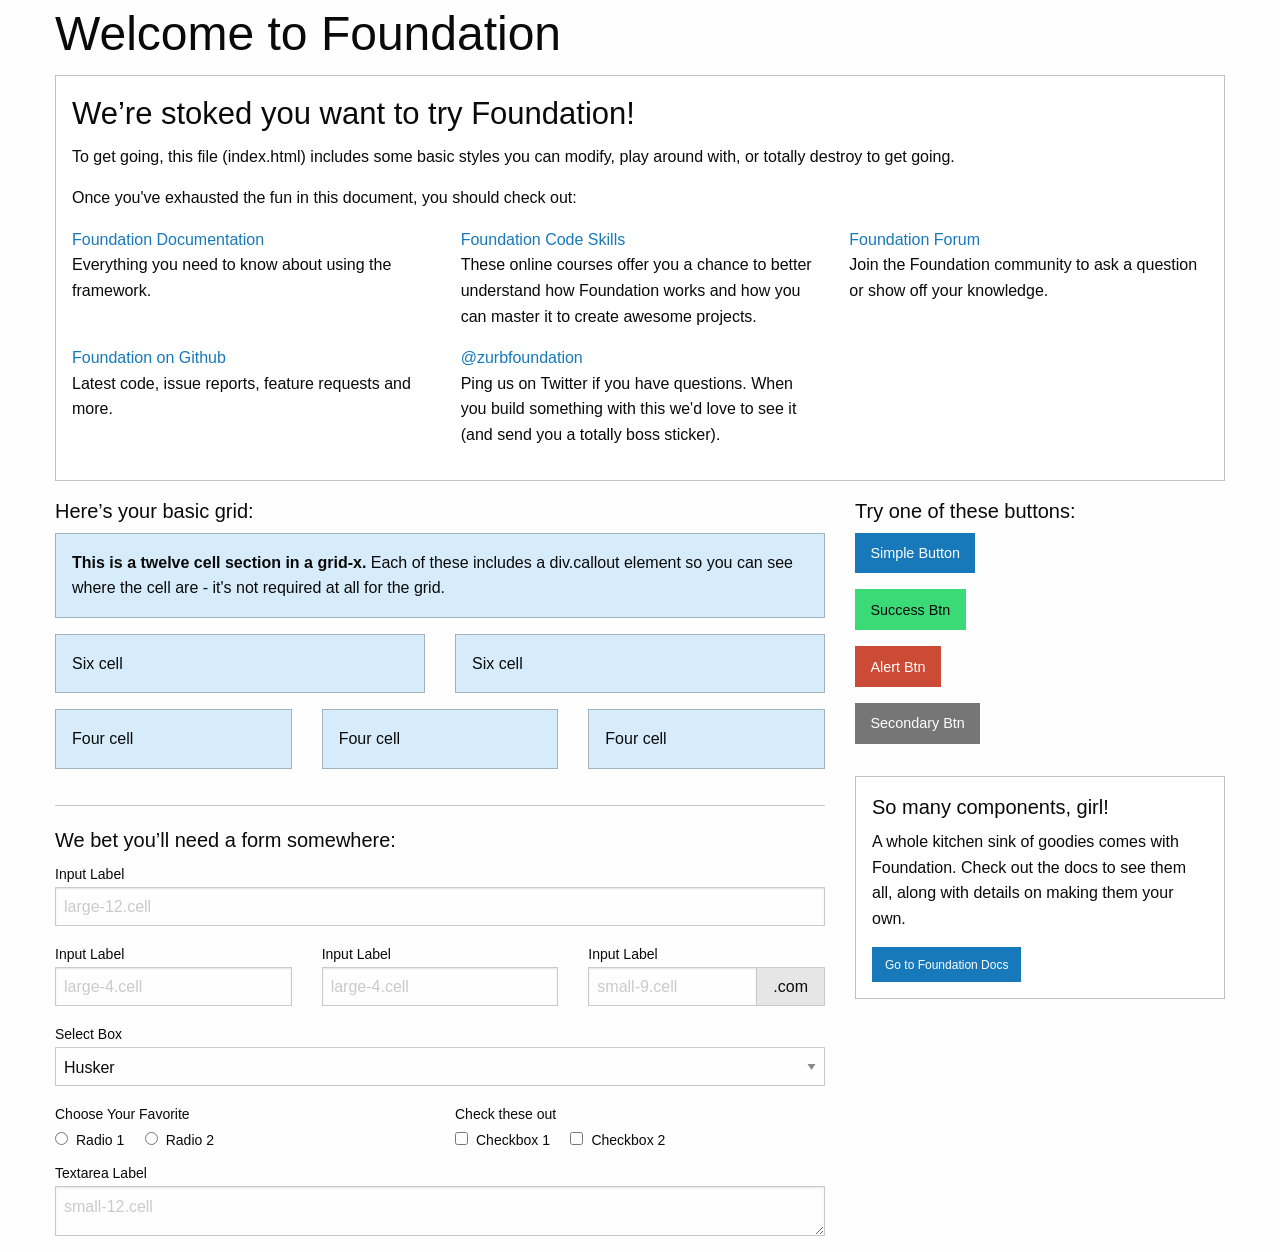
==== index.html @ 9f64d3df "Begin" ====
<!doctype html>
<html class="no-js" lang="en" dir="ltr">
  <head>
    <meta charset="utf-8">
    <meta http-equiv="x-ua-compatible" content="ie=edge">
    <meta name="viewport" content="width=device-width, initial-scale=1.0">
    <title>Foundation for Sites</title>
    <link rel="stylesheet" href="css/foundation.css">
    <link rel="stylesheet" href="css/app.css">
  </head>
  <body>
    <div class="grid-container">
      <div class="grid-x grid-padding-x">
        <div class="large-12 cell">
          <h1>Welcome to Foundation</h1>
        </div>
      </div>

      <div class="grid-x grid-padding-x">
        <div class="large-12 cell">
          <div class="callout">
            <h3>We&rsquo;re stoked you want to try Foundation! </h3>
            <p>To get going, this file (index.html) includes some basic styles you can modify, play around with, or totally destroy to get going.</p>
            <p>Once you've exhausted the fun in this document, you should check out:</p>
            <div class="grid-x grid-padding-x">
              <div class="large-4 medium-4 cell">
                <p><a href="http://foundation.zurb.com/docs">Foundation Documentation</a><br />Everything you need to know about using the framework.</p>
              </div>
              <div class="large-4 medium-4 cell">
                <p><a href="http://zurb.com/university/code-skills">Foundation Code Skills</a><br />These online courses offer you a chance to better understand how Foundation works and how you can master it to create awesome projects.</p>
              </div>
              <div class="large-4 medium-4 cell">
                <p><a href="http://foundation.zurb.com/forum">Foundation Forum</a><br />Join the Foundation community to ask a question or show off your knowledge.</p>
              </div>
            </div>
            <div class="grid-x grid-padding-x">
              <div class="large-4 medium-4 medium-push-2 cell">
                <p><a href="http://github.com/zurb/foundation">Foundation on Github</a><br />Latest code, issue reports, feature requests and more.</p>
              </div>
              <div class="large-4 medium-4 medium-pull-2 cell">
                <p><a href="https://twitter.com/ZURBfoundation">@zurbfoundation</a><br />Ping us on Twitter if you have questions. When you build something with this we'd love to see it (and send you a totally boss sticker).</p>
              </div>
            </div>
          </div>
        </div>
      </div>

      <div class="grid-x grid-padding-x">
        <div class="large-8 medium-8 cell">
          <h5>Here&rsquo;s your basic grid:</h5>
          <!-- Grid Example -->

          <div class="grid-x grid-padding-x">
            <div class="large-12 cell">
              <div class="primary callout">
                <p><strong>This is a twelve cell section in a grid-x.</strong> Each of these includes a div.callout element so you can see where the cell are - it's not required at all for the grid.</p>
              </div>
            </div>
          </div>
          <div class="grid-x grid-padding-x">
            <div class="large-6 medium-6 cell">
              <div class="primary callout">
                <p>Six cell</p>
              </div>
            </div>
            <div class="large-6 medium-6 cell">
              <div class="primary callout">
                <p>Six cell</p>
              </div>
            </div>
          </div>
          <div class="grid-x grid-padding-x">
            <div class="large-4 medium-4 small-4 cell">
              <div class="primary callout">
                <p>Four cell</p>
              </div>
            </div>
            <div class="large-4 medium-4 small-4 cell">
              <div class="primary callout">
                <p>Four cell</p>
              </div>
            </div>
            <div class="large-4 medium-4 small-4 cell">
              <div class="primary callout">
                <p>Four cell</p>
              </div>
            </div>
          </div>

          <hr />

          <h5>We bet you&rsquo;ll need a form somewhere:</h5>
          <form>
            <div class="grid-x grid-padding-x">
              <div class="large-12 cell">
                <label>Input Label</label>
                <input type="text" placeholder="large-12.cell" />
              </div>
            </div>
            <div class="grid-x grid-padding-x">
              <div class="large-4 medium-4 cell">
                <label>Input Label</label>
                <input type="text" placeholder="large-4.cell" />
              </div>
              <div class="large-4 medium-4 cell">
                <label>Input Label</label>
                <input type="text" placeholder="large-4.cell" />
              </div>
              <div class="large-4 medium-4 cell">
                <div class="grid-x">
                  <label>Input Label</label>
                  <div class="input-group">
                    <input type="text" placeholder="small-9.cell" class="input-group-field" />
                    <span class="input-group-label">.com</span>
                  </div>
                </div>
              </div>
            </div>
            <div class="grid-x grid-padding-x">
              <div class="large-12 cell">
                <label>Select Box</label>
                <select>
                  <option value="husker">Husker</option>
                  <option value="starbuck">Starbuck</option>
                  <option value="hotdog">Hot Dog</option>
                  <option value="apollo">Apollo</option>
                </select>
              </div>
            </div>
            <div class="grid-x grid-padding-x">
              <div class="large-6 medium-6 cell">
                <label>Choose Your Favorite</label>
                <input type="radio" name="pokemon" value="Red" id="pokemonRed"><label for="pokemonRed">Radio 1</label>
                <input type="radio" name="pokemon" value="Blue" id="pokemonBlue"><label for="pokemonBlue">Radio 2</label>
              </div>
              <div class="large-6 medium-6 cell">
                <label>Check these out</label>
                <input id="checkbox1" type="checkbox"><label for="checkbox1">Checkbox 1</label>
                <input id="checkbox2" type="checkbox"><label for="checkbox2">Checkbox 2</label>
              </div>
            </div>
            <div class="grid-x grid-padding-x">
              <div class="large-12 cell">
                <label>Textarea Label</label>
                <textarea placeholder="small-12.cell"></textarea>
              </div>
            </div>
          </form>
        </div>

        <div class="large-4 medium-4 cell">
          <h5>Try one of these buttons:</h5>
          <p><a href="#" class="button">Simple Button</a><br/>
          <a href="#" class="success button">Success Btn</a><br/>
          <a href="#" class="alert button">Alert Btn</a><br/>
          <a href="#" class="secondary button">Secondary Btn</a></p>
          <div class="callout">
            <h5>So many components, girl!</h5>
            <p>A whole kitchen sink of goodies comes with Foundation. Check out the docs to see them all, along with details on making them your own.</p>
            <a href="http://foundation.zurb.com/sites/docs/" class="small button">Go to Foundation Docs</a>
          </div>
        </div>
      </div>
    </div>

    <script src="js/vendor/jquery.js"></script>
    <script src="js/vendor/what-input.js"></script>
    <script src="js/vendor/foundation.js"></script>
    <script src="js/app.js"></script>
  </body>
</html>
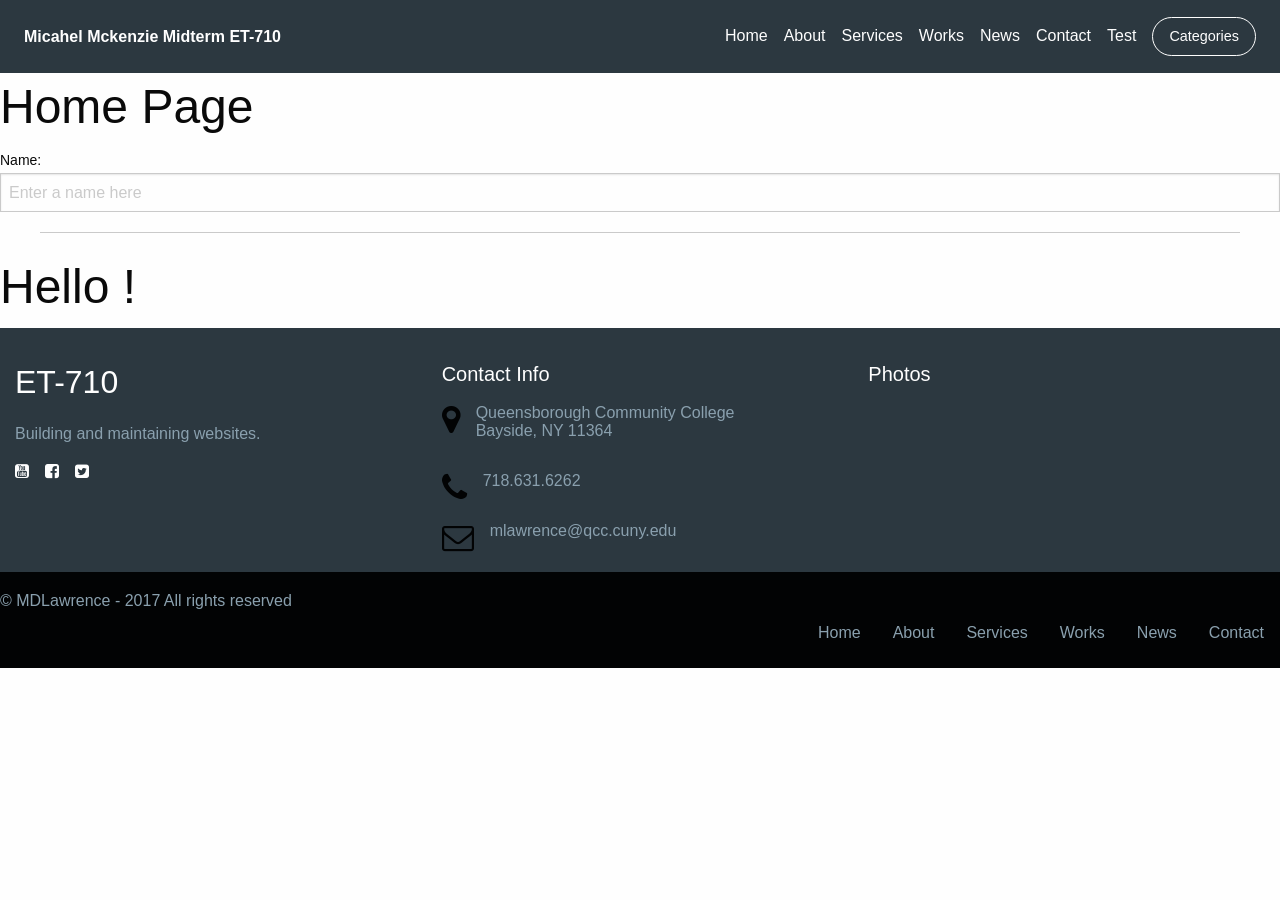
==== commit 200a05e8: "just about" ====
--- a/index.html
+++ b/index.html
@@ -1,171 +1,176 @@
 <!doctype html>
-<html class="no-js" lang="en" dir="ltr">
+<html ng-app="spaApp" class="no-js" lang="en" dir="ltr">
   <head>
     <meta charset="utf-8">
     <meta http-equiv="x-ua-compatible" content="ie=edge">
     <meta name="viewport" content="width=device-width, initial-scale=1.0">
-    <title>Foundation for Sites</title>
+    <title>Michael Mckenzie Midterm ET-710</title>
+
+    <!-- *Begin AngularJS -->
+        <script src="js/vendor/angular-1.7.8/angular.min.js"></script>
+        <script src="js/vendor/angular-1.7.8/angular-animate.min.js"></script>
+        <script src="js/vendor/angular-1.7.8/angular-route.min.js"></script>
+    <!-- *End AngularJS -->
+
+    <!-- *Begin Datatables.net -->
+        <link rel="stylesheet" type="text/css" href="https://cdn.datatables.net/v/zf/dt-1.10.20/datatables.min.css"/>
+        <script type="text/javascript" src="https://cdn.datatables.net/v/zf/dt-1.10.20/datatables.min.js"></script>
+    <!-- *End Datatables.net -->
+
+    <!-- *Begin Font Awesome-->
+
+          <link href='http://cdnjs.cloudflare.com/ajax/libs/font-awesome/4.0.3/css/font-awesome.min.css' rel='stylesheet' type='text/css'>
+    <!-- *End Font Awesome -->
+
     <link rel="stylesheet" href="css/foundation.css">
     <link rel="stylesheet" href="css/app.css">
+
+    <link rel="stylesheet" href="css/nav.css">
+    <link rel="stylesheet" href="css/subnav.css">
+    <link rel="stylesheet" href="css/header.css">
+    <link rel="stylesheet" href="css/content.css">
+    <link rel="stylesheet" href="css/footer.css">
+
   </head>
   <body>
-    <div class="grid-container">
-      <div class="grid-x grid-padding-x">
-        <div class="large-12 cell">
-          <h1>Welcome to Foundation</h1>
-        </div>
-      </div>
 
-      <div class="grid-x grid-padding-x">
-        <div class="large-12 cell">
-          <div class="callout">
-            <h3>We&rsquo;re stoked you want to try Foundation! </h3>
-            <p>To get going, this file (index.html) includes some basic styles you can modify, play around with, or totally destroy to get going.</p>
-            <p>Once you've exhausted the fun in this document, you should check out:</p>
-            <div class="grid-x grid-padding-x">
-              <div class="large-4 medium-4 cell">
-                <p><a href="http://foundation.zurb.com/docs">Foundation Documentation</a><br />Everything you need to know about using the framework.</p>
+    <!-- *Begin Nav-->
+    <div data-sticky-container>
+<div class="sticky" data-sticky data-margin-top="0">
+    <nav class="top-bar topbar-responsive">
+  <div class="top-bar-title">
+    <span data-responsive-toggle="topbar-responsive" data-hide-for="medium">
+      <button class="menu-icon" type="button" data-toggle></button>
+    </span>
+    <a class="topbar-responsive-logo" href="#"><strong>Micahel Mckenzie Midterm ET-710</strong></a>
+  </div>
+  <div id="topbar-responsive" class="topbar-responsive-links">
+    <div class="top-bar-right">
+      <ul class="menu simple vertical medium-horizontal">
+        <li><a href="#">Home</a></li>
+        <li><a href="index.html#!/about">About</a></li>
+        <li><a href="index.html#!/services">Services</a></li>
+        <li><a href="index.html#!/works">Works</a></li>
+        <li><a href="index.html#!/news">News</a></li>
+        <li><a href="index.html#!/contact">Contact</a></li>
+        <li><a href="index.html#!/test">Test</a></li>
+        <li>
+          <a href="categories/index.html">
+            <button type="button" class="button hollow topbar-responsive-button">Categories</button>
+          </a>
+        </li>
+      </ul>
+    </div>
+  </div>
+</nav>
+</div>
+</div>
+    <!-- *End Nav -->
+
+
+    <!-- *Begin SubNav -->
+    <!-- *End SubNav -->
+
+
+    <!-- *Begin Header -->
+    <!-- *End Header -->
+
+
+
+    <!-- *Begin Content -->
+    <div ng-view></div>
+    <!-- *Begin AngularJS -->
+    <div>
+      <label>Name:</label>
+      <input type="text" ng-model="yourName" placeholder="Enter a name here">
+      <hr>
+      <h1>Hello {{yourName}}!</h1>
+    </div>
+    <!-- *End AngularJS -->
+    <!-- *End Content -->
+
+
+
+    <!-- *Begin Footer -->
+        <footer class="marketing-site-footer">
+        <div class="grid-x grid-padding-x">
+            <div class="medium-4 cell">
+              <h4 class="marketing-site-footer-name">ET-710</h4>
+              <p>Building and maintaining websites.</p>
+              <ul class="menu marketing-site-footer-menu-social simple">
+                <li><a href="#"><i class="fa fa-youtube-square" aria-hidden="true"></i></a></li>
+                 <li><a href="#"><i class="fa fa-facebook-square" aria-hidden="true"></i></a></li>
+                 <li><a href="#"><i class="fa fa-twitter-square" aria-hidden="true"></i></a></li>
+              </ul>
+            </div>
+            <div class="medium-4 cell">
+               <h4 class="marketing-site-footer-title">Contact Info</h4>
+              <div class="marketing-site-footer-block">
+                <i class="fa fa-map-marker" aria-hidden="true"></i>
+                <p>Queensborough Community College<br>Bayside, NY 11364</p>
               </div>
-              <div class="large-4 medium-4 cell">
-                <p><a href="http://zurb.com/university/code-skills">Foundation Code Skills</a><br />These online courses offer you a chance to better understand how Foundation works and how you can master it to create awesome projects.</p>
+              <div class="marketing-site-footer-block">
+                <i class="fa fa-phone" aria-hidden="true"></i>
+                <p>718.631.6262</p>
               </div>
-              <div class="large-4 medium-4 cell">
-                <p><a href="http://foundation.zurb.com/forum">Foundation Forum</a><br />Join the Foundation community to ask a question or show off your knowledge.</p>
+              <div class="marketing-site-footer-block">
+                <i class="fa fa-envelope-o" aria-hidden="true"></i>
+                <p>mlawrence@qcc.cuny.edu</p>
               </div>
             </div>
-            <div class="grid-x grid-padding-x">
-              <div class="large-4 medium-4 medium-push-2 cell">
-                <p><a href="http://github.com/zurb/foundation">Foundation on Github</a><br />Latest code, issue reports, feature requests and more.</p>
-              </div>
-              <div class="large-4 medium-4 medium-pull-2 cell">
-                <p><a href="https://twitter.com/ZURBfoundation">@zurbfoundation</a><br />Ping us on Twitter if you have questions. When you build something with this we'd love to see it (and send you a totally boss sticker).</p>
-              </div>
-            </div>
-          </div>
-        </div>
-      </div>
-
-      <div class="grid-x grid-padding-x">
-        <div class="large-8 medium-8 cell">
-          <h5>Here&rsquo;s your basic grid:</h5>
-          <!-- Grid Example -->
-
-          <div class="grid-x grid-padding-x">
-            <div class="large-12 cell">
-              <div class="primary callout">
-                <p><strong>This is a twelve cell section in a grid-x.</strong> Each of these includes a div.callout element so you can see where the cell are - it's not required at all for the grid.</p>
-              </div>
-            </div>
-          </div>
-          <div class="grid-x grid-padding-x">
-            <div class="large-6 medium-6 cell">
-              <div class="primary callout">
-                <p>Six cell</p>
-              </div>
-            </div>
-            <div class="large-6 medium-6 cell">
-              <div class="primary callout">
-                <p>Six cell</p>
-              </div>
-            </div>
-          </div>
-          <div class="grid-x grid-padding-x">
-            <div class="large-4 medium-4 small-4 cell">
-              <div class="primary callout">
-                <p>Four cell</p>
-              </div>
-            </div>
-            <div class="large-4 medium-4 small-4 cell">
-              <div class="primary callout">
-                <p>Four cell</p>
-              </div>
-            </div>
-            <div class="large-4 medium-4 small-4 cell">
-              <div class="primary callout">
-                <p>Four cell</p>
+            <div class="large-4 cell">
+              <h4 class="marketing-site-footer-title">Photos</h4>
+                <div class="grid-x grid-padding-y">
+    	    	<div class="large-4 medium-6 small-12 cell">
+                  <img src="https://placehold.it/75" alt="" />
+                </div>
+    	    	<div class="large-4 medium-6 small-12 cell">
+                  <img src="https://placehold.it/75" alt="" />
+                </div>
+    	    	<div class="large-4 medium-6 small-12 cell">
+                  <img src="https://placehold.it/75" alt="" />
+                </div>
+    	    	<div class="large-4 medium-6 small-12 cell">
+                  <img src="https://placehold.it/75" alt="" />
+                </div>
+    	    	<div class="large-4 medium-6 small-12 cell">
+                  <img src="https://placehold.it/75" alt="" />
+                </div>
+    	    	<div class="large-4 medium-6 small-12 cell">
+                  <img src="https://placehold.it/75" alt="" />
+                </div>
               </div>
             </div>
           </div>
 
-          <hr />
 
-          <h5>We bet you&rsquo;ll need a form somewhere:</h5>
-          <form>
-            <div class="grid-x grid-padding-x">
-              <div class="large-12 cell">
-                <label>Input Label</label>
-                <input type="text" placeholder="large-12.cell" />
+          <div class="marketing-site-footer-bottom">
+            <div class="row large-unstack align-middle">
+              <div class="column">
+                <p>&copy; MDLawrence - 2017 All rights reserved</p>
+              </div>
+              <div class="column">
+                <ul class="menu marketing-site-footer-bottom-links">
+                  <li><a href="#">Home</a></li>
+                  <li><a href="index.html#!/about">About</a></li>
+                  <li><a href="index.html#!/services">Services</a></li>
+                  <li><a href="index.html#!/works">Works</a></li>
+                  <li><a href="index.html#!/news">News</a></li>
+                  <li><a href="index.html#!/contact">Contact</a></li>
+                </ul>
               </div>
             </div>
-            <div class="grid-x grid-padding-x">
-              <div class="large-4 medium-4 cell">
-                <label>Input Label</label>
-                <input type="text" placeholder="large-4.cell" />
-              </div>
-              <div class="large-4 medium-4 cell">
-                <label>Input Label</label>
-                <input type="text" placeholder="large-4.cell" />
-              </div>
-              <div class="large-4 medium-4 cell">
-                <div class="grid-x">
-                  <label>Input Label</label>
-                  <div class="input-group">
-                    <input type="text" placeholder="small-9.cell" class="input-group-field" />
-                    <span class="input-group-label">.com</span>
-                  </div>
-                </div>
-              </div>
-            </div>
-            <div class="grid-x grid-padding-x">
-              <div class="large-12 cell">
-                <label>Select Box</label>
-                <select>
-                  <option value="husker">Husker</option>
-                  <option value="starbuck">Starbuck</option>
-                  <option value="hotdog">Hot Dog</option>
-                  <option value="apollo">Apollo</option>
-                </select>
-              </div>
-            </div>
-            <div class="grid-x grid-padding-x">
-              <div class="large-6 medium-6 cell">
-                <label>Choose Your Favorite</label>
-                <input type="radio" name="pokemon" value="Red" id="pokemonRed"><label for="pokemonRed">Radio 1</label>
-                <input type="radio" name="pokemon" value="Blue" id="pokemonBlue"><label for="pokemonBlue">Radio 2</label>
-              </div>
-              <div class="large-6 medium-6 cell">
-                <label>Check these out</label>
-                <input id="checkbox1" type="checkbox"><label for="checkbox1">Checkbox 1</label>
-                <input id="checkbox2" type="checkbox"><label for="checkbox2">Checkbox 2</label>
-              </div>
-            </div>
-            <div class="grid-x grid-padding-x">
-              <div class="large-12 cell">
-                <label>Textarea Label</label>
-                <textarea placeholder="small-12.cell"></textarea>
-              </div>
-            </div>
-          </form>
-        </div>
+          </div>
+        </footer>
+      <!-- *End Footer -->
 
-        <div class="large-4 medium-4 cell">
-          <h5>Try one of these buttons:</h5>
-          <p><a href="#" class="button">Simple Button</a><br/>
-          <a href="#" class="success button">Success Btn</a><br/>
-          <a href="#" class="alert button">Alert Btn</a><br/>
-          <a href="#" class="secondary button">Secondary Btn</a></p>
-          <div class="callout">
-            <h5>So many components, girl!</h5>
-            <p>A whole kitchen sink of goodies comes with Foundation. Check out the docs to see them all, along with details on making them your own.</p>
-            <a href="http://foundation.zurb.com/sites/docs/" class="small button">Go to Foundation Docs</a>
-          </div>
-        </div>
-      </div>
-    </div>
 
     <script src="js/vendor/jquery.js"></script>
     <script src="js/vendor/what-input.js"></script>
     <script src="js/vendor/foundation.js"></script>
     <script src="js/app.js"></script>
+
+    <script src="js/spa.js"></script>
+
   </body>
 </html>
--- a/css/nav.css
+++ b/css/nav.css
@@ -0,0 +1,127 @@
+.topbar-responsive {
+  background: #2c3840;
+  padding: 1rem 1.5rem;
+}
+
+.topbar-responsive .topbar-responsive-logo {
+  color: #fefefe;
+  vertical-align: middle;
+}
+
+.topbar-responsive .menu {
+  background: #2c3840;
+}
+
+.topbar-responsive .menu li:last-of-type {
+  margin-right: 0;
+}
+
+.topbar-responsive .menu a {
+  color: #fefefe;
+  transition: color 0.15s ease-in;
+}
+
+.topbar-responsive .menu a:hover {
+  color: #c6d1d8;
+}
+
+@media screen and (max-width: 39.9375em) {
+  .topbar-responsive .menu a {
+    padding: 0.875rem 0;
+  }
+}
+
+.topbar-responsive .menu .topbar-responsive-button {
+  color: #fefefe;
+  border-color: #fefefe;
+  border-radius: 5000px;
+  transition: color 0.15s ease-in, border-color 0.15s ease-in;
+}
+
+.topbar-responsive .menu .topbar-responsive-button:hover {
+  color: #c6d1d8;
+  border-color: #c6d1d8;
+}
+
+@media screen and (max-width: 39.9375em) {
+  .topbar-responsive .menu .topbar-responsive-button {
+    width: 100%;
+    margin: 0.875rem 0;
+  }
+}
+
+@media screen and (max-width: 39.9375em) {
+  .topbar-responsive {
+    padding: 0.75rem;
+  }
+  .topbar-responsive .top-bar-title {
+    position: relative;
+    width: 100%;
+  }
+  .topbar-responsive .top-bar-title span {
+    position: absolute;
+    right: 0;
+    border: 1px solid #fefefe;
+    border-radius: 5px;
+    padding: 0.25rem 0.45rem;
+    top: 50%;
+    -webkit-transform: translateY(-50%);
+        -ms-transform: translateY(-50%);
+            transform: translateY(-50%);
+  }
+  .topbar-responsive .top-bar-title span .menu-icon {
+    margin-bottom: 4px;
+  }
+}
+
+@-webkit-keyframes fadeIn {
+  from {
+    opacity: 0;
+  }
+  to {
+    opacity: 1;
+  }
+}
+
+@keyframes fadeIn {
+  from {
+    opacity: 0;
+  }
+  to {
+    opacity: 1;
+  }
+}
+
+@-webkit-keyframes slideDown {
+  0% {
+    -webkit-transform: translateY(-100%);
+            transform: translateY(-100%);
+  }
+  100% {
+    -webkit-transform: translateY(0%);
+            transform: translateY(0%);
+  }
+}
+
+@keyframes slideDown {
+  0% {
+    -webkit-transform: translateY(-100%);
+            transform: translateY(-100%);
+  }
+  100% {
+    -webkit-transform: translateY(0%);
+            transform: translateY(0%);
+  }
+}
+
+@media screen and (max-width: 39.9375em) {
+  .topbar-responsive-links {
+    -webkit-animation-fill-mode: both;
+            animation-fill-mode: both;
+    -webkit-animation-duration: 0.5s;
+            animation-duration: 0.5s;
+    width: 100%;
+    -webkit-animation: fadeIn 1s ease-in;
+            animation: fadeIn 1s ease-in;
+  }
+}
--- a/css/footer.css
+++ b/css/footer.css
@@ -0,0 +1,87 @@
+
+.marketing-site-footer {
+  background: #2c3840;
+  color: #8aa0ae;
+  padding: 2rem 0 0;
+}
+
+.marketing-site-footer .marketing-site-footer-menu-social a {
+  color: #fefefe;
+}
+
+.marketing-site-footer .column-block {
+  margin-bottom: 30px;
+}
+
+.marketing-site-footer > .row {
+  margin-bottom: 1rem;
+}
+
+@media screen and (max-width: 39.9375em) {
+  .marketing-site-footer .columns {
+    margin-bottom: 2rem;
+  }
+}
+
+.marketing-site-footer-name {
+  color: #fefefe;
+  margin-bottom: 1rem;
+  font-size: 2rem;
+}
+
+.marketing-site-footer-title {
+  color: #fefefe;
+  margin-bottom: 1rem;
+  font-size: 1.25rem;
+}
+
+.marketing-site-footer-block {
+  display: -webkit-flex;
+  display: -ms-flexbox;
+  display: flex;
+  margin-bottom: 1rem;
+}
+
+.marketing-site-footer-block .fa {
+  font-size: 2rem;
+  color: #020304;
+}
+
+.marketing-site-footer-block p {
+  margin-left: 1rem;
+  line-height: 1.125rem;
+}
+
+.marketing-site-footer-bottom {
+  background: #020304;
+  padding: 1rem 0;
+}
+
+.marketing-site-footer-bottom p,
+.marketing-site-footer-bottom .menu {
+  margin-bottom: 0;
+}
+
+.marketing-site-footer-bottom .marketing-site-footer-bottom-links {
+  -webkit-justify-content: flex-end;
+      -ms-flex-pack: end;
+          justify-content: flex-end;
+}
+
+.marketing-site-footer-bottom .marketing-site-footer-bottom-links a {
+  color: #8aa0ae;
+}
+
+@media screen and (max-width: 63.9375em) {
+  .marketing-site-footer-bottom .marketing-site-footer-bottom-links {
+    -webkit-justify-content: center;
+        -ms-flex-pack: center;
+            justify-content: center;
+  }
+}
+
+@media screen and (max-width: 63.9375em) {
+  .marketing-site-footer-bottom {
+    text-align: center;
+  }
+}
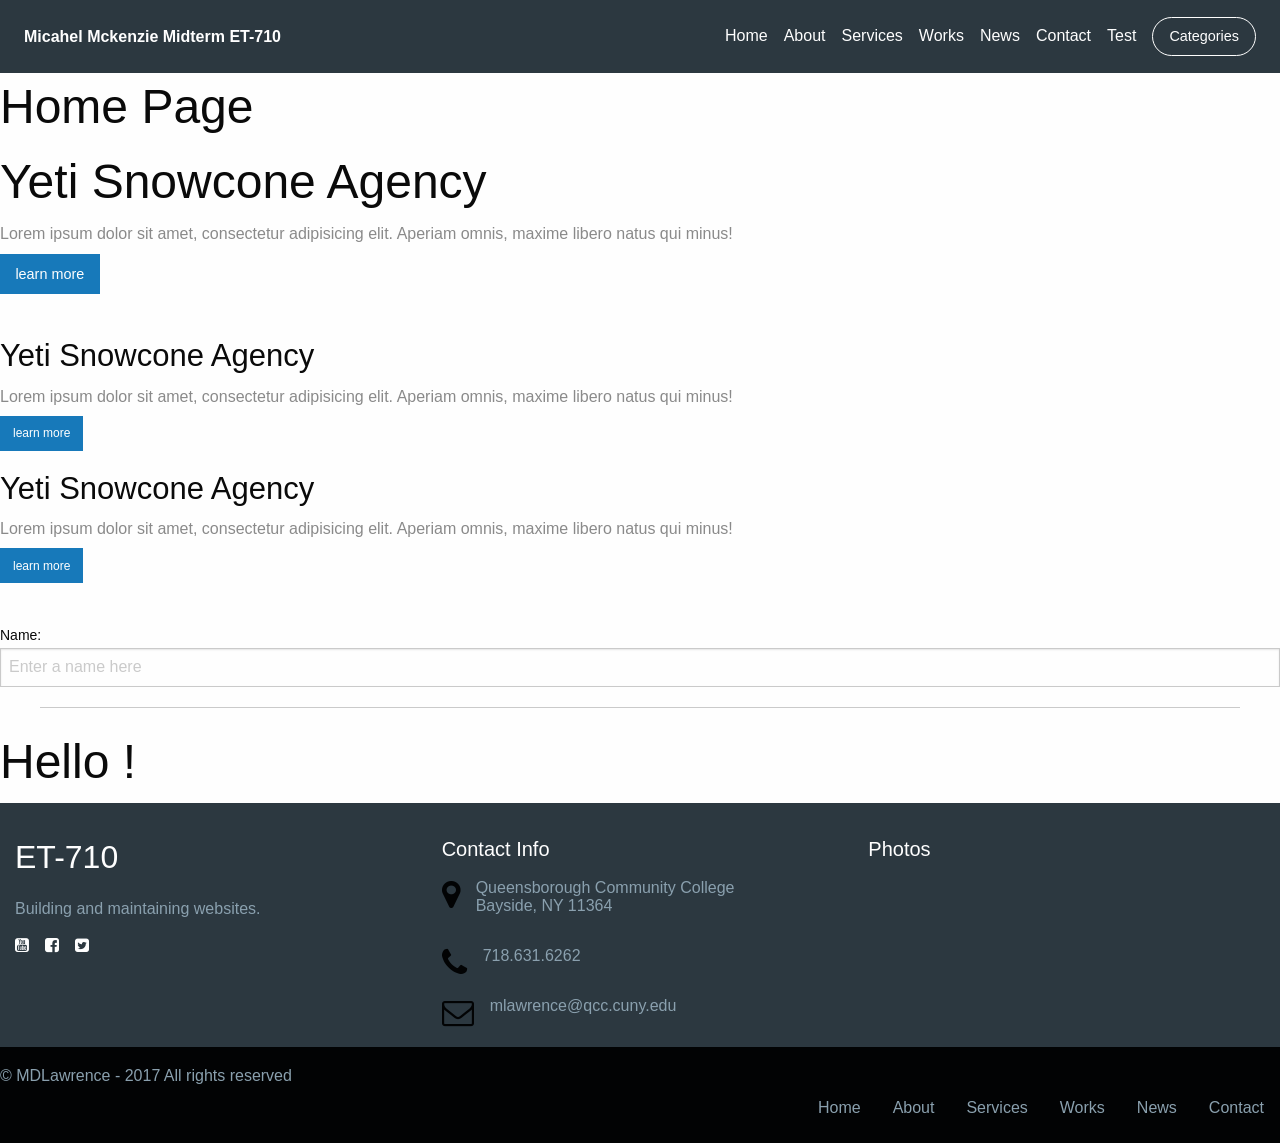
==== commit 0f3040e3: "I tried" ====
--- a/index.html
+++ b/index.html
@@ -18,8 +18,7 @@
     <!-- *End Datatables.net -->
 
     <!-- *Begin Font Awesome-->
-
-          <link href='http://cdnjs.cloudflare.com/ajax/libs/font-awesome/4.0.3/css/font-awesome.min.css' rel='stylesheet' type='text/css'>
+        <link href='http://cdnjs.cloudflare.com/ajax/libs/font-awesome/4.0.3/css/font-awesome.min.css' rel='stylesheet' type='text/css'>
     <!-- *End Font Awesome -->
 
     <link rel="stylesheet" href="css/foundation.css">
@@ -30,13 +29,12 @@
     <link rel="stylesheet" href="css/header.css">
     <link rel="stylesheet" href="css/content.css">
     <link rel="stylesheet" href="css/footer.css">
-
-  </head>
-  <body>
+   </head>
+   <body>
 
     <!-- *Begin Nav-->
     <div data-sticky-container>
-<div class="sticky" data-sticky data-margin-top="0">
+    <div class="sticky" data-sticky data-margin-top="0">
     <nav class="top-bar topbar-responsive">
   <div class="top-bar-title">
     <span data-responsive-toggle="topbar-responsive" data-hide-for="medium">
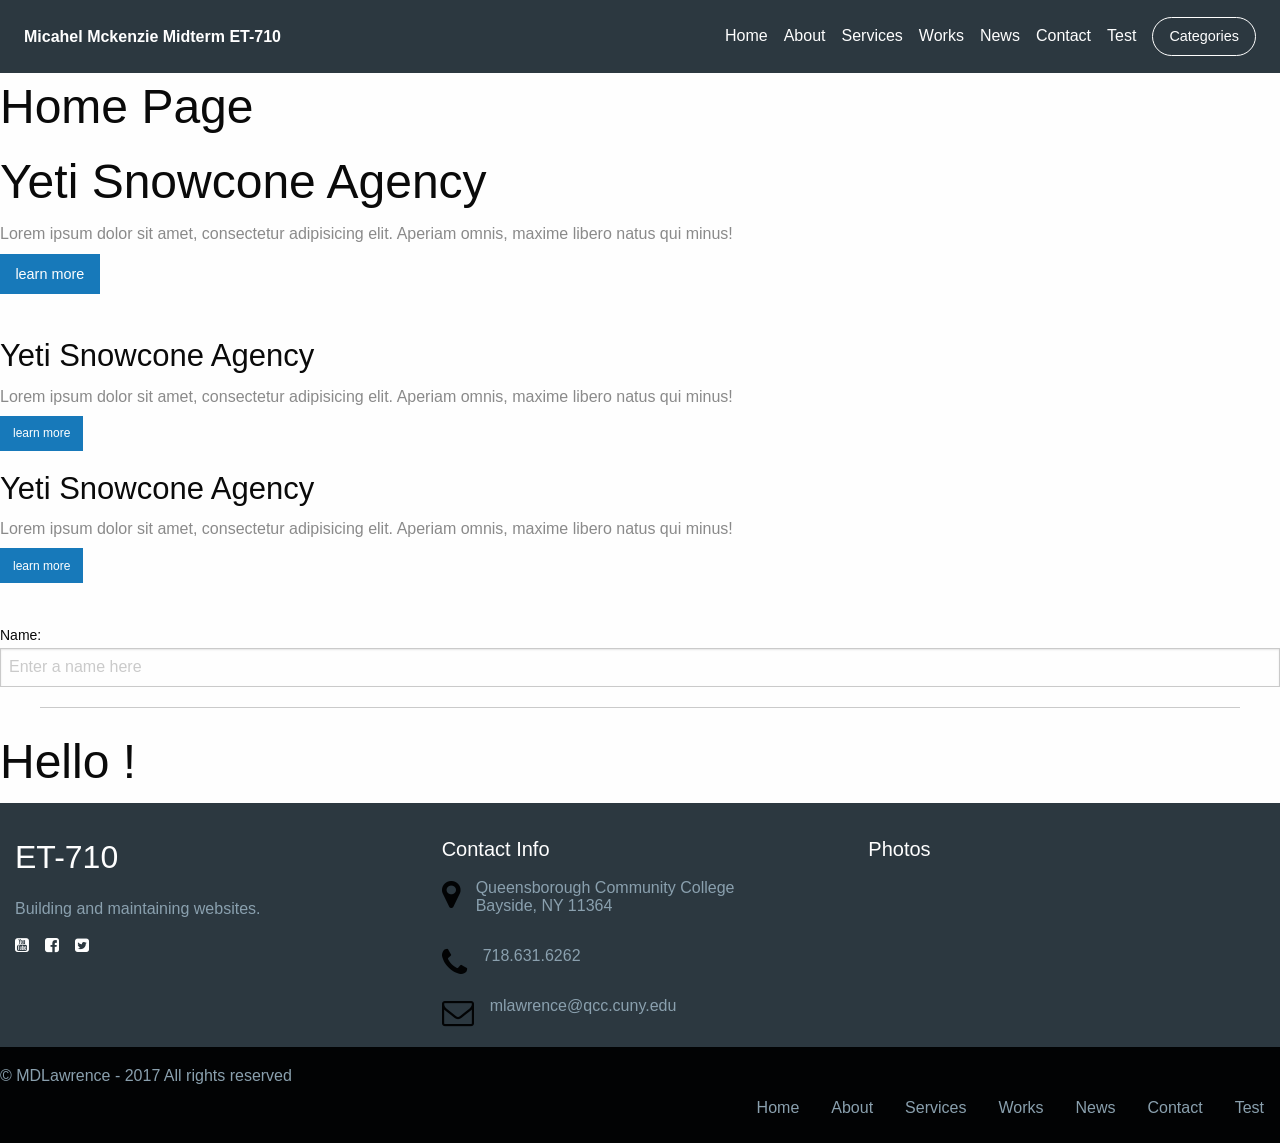
==== commit 064d1647: "idk" ====
--- a/index.html
+++ b/index.html
@@ -46,8 +46,8 @@
     <div class="top-bar-right">
       <ul class="menu simple vertical medium-horizontal">
         <li><a href="#">Home</a></li>
-        <li><a href="index.html#!/about">About</a></li>
-        <li><a href="index.html#!/services">Services</a></li>
+        <li><a href="about/index.html">About</a></li>
+        <li><a href="services/index.html">Services</a></li>
         <li><a href="index.html#!/works">Works</a></li>
         <li><a href="index.html#!/news">News</a></li>
         <li><a href="index.html#!/contact">Contact</a></li>
@@ -150,11 +150,12 @@
               <div class="column">
                 <ul class="menu marketing-site-footer-bottom-links">
                   <li><a href="#">Home</a></li>
-                  <li><a href="index.html#!/about">About</a></li>
-                  <li><a href="index.html#!/services">Services</a></li>
+                  <li><a href="about/index.html">About</a></li>
+                  <li><a href="services/index.html">Services</a></li>
                   <li><a href="index.html#!/works">Works</a></li>
                   <li><a href="index.html#!/news">News</a></li>
                   <li><a href="index.html#!/contact">Contact</a></li>
+                  <li><a href="index.html#!/test">Test</a></li>
                 </ul>
               </div>
             </div>
